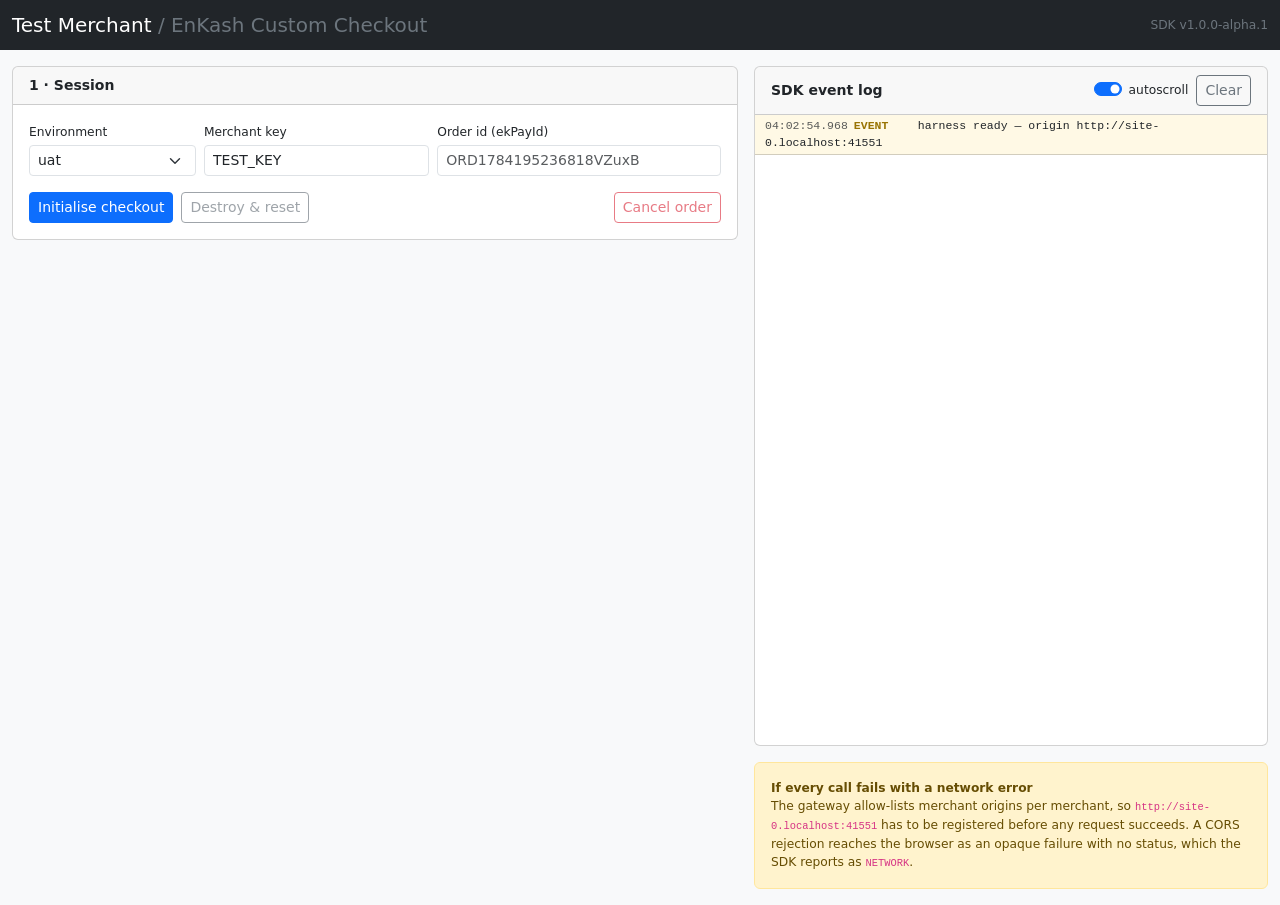
==== custom-checkout/index.html @ 814a2f12 "custom checkout" ====
<!doctype html>
<html lang="en">
<head>
  <meta charset="utf-8">
  <meta name="viewport" content="width=device-width, initial-scale=1">
  <title>Test Merchant — EnKash Custom Checkout</title>
  <link
    href="https://cdn.jsdelivr.net/npm/bootstrap@5.3.3/dist/css/bootstrap.min.css"
    rel="stylesheet">
  <link rel="stylesheet" href="styles.css">
</head>
<body class="bg-body-tertiary">

<nav class="navbar navbar-dark bg-dark">
  <div class="container-fluid">
    <span class="navbar-brand mb-0 h1">Test Merchant <span class="text-secondary fw-normal">/ EnKash Custom Checkout</span></span>
    <span class="text-secondary small" id="sdkVersion"></span>
  </div>
</nav>

<div class="container-fluid py-3">
  <div class="row g-3">

    <!-- ================= LEFT: the merchant's own checkout UI ============= -->
    <div class="col-lg-7">

      <!-- ---------- Session ---------- -->
      <div class="card mb-3">
        <div class="card-header fw-semibold">1 &middot; Session</div>
        <div class="card-body">
          <div class="row g-2 align-items-end">
            <div class="col-sm-3">
              <label class="form-label small mb-1" for="envSelect">Environment</label>
              <select class="form-select form-select-sm" id="envSelect">
                <option value="uat" selected>uat</option>
                <option value="prod">prod</option>
                <option value="dev">dev</option>
              </select>
            </div>
            <div class="col-sm-4">
              <label class="form-label small mb-1" for="keyInput">Merchant key</label>
              <input type="text" class="form-control form-control-sm" id="keyInput"
                     value="TEST_KEY" placeholder="publicIdentifierKey">
            </div>
            <div class="col-sm-5">
              <label class="form-label small mb-1" for="orderIdInput">Order id (ekPayId)</label>
              <input type="text" class="form-control form-control-sm" id="orderIdInput"
                     placeholder="ORD1784195236818VZuxB" autocomplete="off">
            </div>
          </div>
          <div class="d-flex gap-2 mt-3">
            <button class="btn btn-primary btn-sm" id="initBtn">Initialise checkout</button>
            <button class="btn btn-outline-secondary btn-sm" id="resetBtn" disabled>Destroy &amp; reset</button>
            <button class="btn btn-outline-danger btn-sm ms-auto" id="cancelBtn" disabled>Cancel order</button>
          </div>
          <div id="initError" class="alert alert-danger mt-3 mb-0 py-2 small d-none"></div>
        </div>
      </div>

      <!-- ---------- Order summary ---------- -->
      <div class="card mb-3 d-none" id="summaryCard">
        <div class="card-header fw-semibold">2 &middot; Order (from <code>init()</code>)</div>
        <div class="card-body">
          <div class="d-flex align-items-center gap-3 mb-3">
            <img id="merchantLogo" alt="" class="merchant-logo d-none">
            <div>
              <div class="fw-semibold" id="merchantName">&mdash;</div>
              <div class="text-secondary small">Order <code id="cfgOrderId">&mdash;</code></div>
            </div>
            <div class="ms-auto text-end">
              <div class="text-secondary small">Order amount</div>
              <div class="fs-4 fw-semibold" id="cfgAmount">&mdash;</div>
            </div>
          </div>
          <div id="methodBadges" class="d-flex flex-wrap gap-1"></div>
        </div>
      </div>

      <!-- ---------- Contact ---------- -->
      <div class="card mb-3 d-none" id="contactCard">
        <div class="card-header fw-semibold d-flex align-items-center">
          <span>3 &middot; Contact</span>
          <span class="badge ms-2" id="contactRequiredBadge">&mdash;</span>
          <span class="badge text-bg-success ms-auto d-none" id="contactSavedBadge">saved</span>
        </div>
        <div class="card-body">
          <div class="alert alert-secondary py-2 small d-none" id="contactSkippableNote">
            <code>skipContactInfo</code> is true, so <code>contact.required</code> is
            <code>false</code>. You may skip this card entirely and go straight to payment.
            Saving anyway is allowed.
          </div>

          <div class="row g-2">
            <div class="col-sm-6">
              <label class="form-label small mb-1" for="mobileInput">Mobile</label>
              <input type="tel" class="form-control form-control-sm" id="mobileInput"
                     maxlength="10" inputmode="numeric" placeholder="9876543210" autocomplete="off">
              <div class="form-text" id="mobileHint">10 digits, starting 6&ndash;9.</div>
            </div>
            <div class="col-sm-6">
              <label class="form-label small mb-1" for="emailInput">Email <span class="text-secondary">(optional)</span></label>
              <input type="email" class="form-control form-control-sm" id="emailInput"
                     placeholder="customer@example.com" autocomplete="off">
              <div class="form-text" id="emailHint">&nbsp;</div>
            </div>
          </div>

          <div class="d-flex align-items-center gap-2 mt-2">
            <button class="btn btn-primary btn-sm" id="saveContactBtn" disabled>
              submitContactDetails()
            </button>
            <button class="btn btn-outline-secondary btn-sm d-none" id="editContactBtn">
              Edit
            </button>
          </div>

          <div class="alert alert-success py-2 small mt-3 mb-0 d-none" id="contactResultBox"></div>

          <hr class="my-3">

          <div class="form-check form-switch mb-0">
            <input class="form-check-input" type="checkbox" id="inlineContactSwitch">
            <label class="form-check-label small" for="inlineContactSwitch">
              Skip the explicit call &mdash; attach <code>contact</code> to
              <code>createPayment()</code> instead
            </label>
          </div>
          <div class="form-text">
            Both routes are supported. Use this to test the single-screen
            integration where the SDK saves contact just before charging.
          </div>
        </div>
      </div>

      <!-- ---------- Payment methods ---------- -->
      <div class="card mb-3 d-none" id="methodsCard">
        <div class="card-header fw-semibold">4 &middot; Payment method</div>
        <div class="card-body p-0">
          <div class="accordion accordion-flush" id="methodAccordion">

            <!-- ======== UPI ======== -->
            <div class="accordion-item d-none" id="upiItem">
              <h2 class="accordion-header">
                <button class="accordion-button collapsed" type="button"
                        data-bs-toggle="collapse" data-bs-target="#upiBody"
                        data-method="UPI">UPI</button>
              </h2>
              <div id="upiBody" class="accordion-collapse collapse" data-bs-parent="#methodAccordion">
                <div class="accordion-body">

                  <ul class="nav nav-pills nav-sm mb-3" id="upiTabs">
                    <li class="nav-item"><button class="nav-link active" data-upi-tab="qr">QR</button></li>
                    <li class="nav-item"><button class="nav-link" data-upi-tab="intent">Intent apps</button></li>
                  </ul>

                  <!-- QR -->
                  <div id="upiQrPane">
                    <button class="btn btn-outline-primary btn-sm" id="loadQrBtn">getUpiQr()</button>
                    <div class="mt-3 d-none" id="qrWrap">
                      <div class="d-flex gap-3 align-items-start">
                        <img id="qrImage" alt="UPI QR" class="qr-image">
                        <div class="small">
                          <div>Expires in <span class="fw-semibold" id="qrCountdown">&mdash;</span></div>
                          <div class="text-secondary mt-1">ref <code id="qrRef">&mdash;</code></div>
                          <details class="mt-2">
                            <summary class="text-secondary">qrString</summary>
                            <code class="d-block text-break mt-1" id="qrString"></code>
                          </details>
                        </div>
                      </div>
                      <button class="btn btn-success btn-sm mt-3" id="payUpiQrBtn">
                        Pay &mdash; createPayment(flow:'qr')
                      </button>
                      <div class="form-text">Intentional no-op: polling already started at <code>getUpiQr()</code>.</div>
                    </div>
                  </div>

                  <!-- Intent -->
                  <div id="upiIntentPane" class="d-none">
                    <button class="btn btn-outline-primary btn-sm" id="loadIntentBtn">getUpiIntentLinks()</button>
                    <div class="form-text">Pure fetch. No transaction, no polling.</div>
                    <div class="mt-3 d-none" id="intentWrap">
                      <div class="text-secondary small mb-2">
                        Tap an app &rarr; <code>createPayment(flow:'intent', app)</code> &rarr; open the returned link.
                      </div>
                      <div class="d-flex flex-wrap gap-2" id="intentApps"></div>
                      <div class="alert alert-info py-2 small mt-3 mb-0 d-none" id="intentLinkBox">
                        <div class="fw-semibold mb-1">Launch link returned</div>
                        <a href="#" target="_blank" rel="noopener" id="intentLink" class="text-break"></a>
                        <div class="text-secondary mt-1">
                          Click it manually. Auto-opening is blocked here because the popup
                          allowance is consumed by the await inside createPayment.
                        </div>
                      </div>
                    </div>
                  </div>

                </div>
              </div>
            </div>

            <!-- ======== CARD ======== -->
            <div class="accordion-item d-none" id="cardItem">
              <h2 class="accordion-header">
                <button class="accordion-button collapsed" type="button"
                        data-bs-toggle="collapse" data-bs-target="#cardBody"
                        data-method="CARD">Card</button>
              </h2>
              <div id="cardBody" class="accordion-collapse collapse" data-bs-parent="#methodAccordion">
                <div class="accordion-body">
                  <div class="row g-2">
                    <div class="col-12">
                      <label class="form-label small mb-1" for="cardNumber">Card number</label>
                      <div class="input-group input-group-sm">
                        <input type="text" class="form-control" id="cardNumber"
                               inputmode="numeric" maxlength="19" autocomplete="off"
                               placeholder="4111 1111 1111 1111">
                        <span class="input-group-text p-1">
                          <img id="cardNetworkLogo" alt="" class="card-net-logo d-none">
                          <span class="small text-secondary px-1" id="cardNetworkText">&mdash;</span>
                        </span>
                      </div>
                      <div class="form-text" id="cardNumberHint">
                        Local network detection at 6 digits. <code>checkBin()</code> fires at 10.
                      </div>
                    </div>
                    <div class="col-sm-4">
                      <label class="form-label small mb-1" for="cardExpiry">Expiry</label>
                      <input type="text" class="form-control form-control-sm" id="cardExpiry"
                             maxlength="5" placeholder="MM/YY" autocomplete="off">
                    </div>
                    <div class="col-sm-4">
                      <label class="form-label small mb-1" for="cardCvv">CVV</label>
                      <input type="password" class="form-control form-control-sm" id="cardCvv"
                             inputmode="numeric" maxlength="4" placeholder="123" autocomplete="off">
                    </div>
                    <div class="col-sm-4">
                      <label class="form-label small mb-1" for="cardName">Name on card</label>
                      <input type="text" class="form-control form-control-sm" id="cardName"
                             placeholder="A B" autocomplete="off">
                    </div>
                  </div>

                  <div class="alert py-2 small mt-3 mb-0 d-none" id="binBox"></div>

                  <button class="btn btn-success btn-sm mt-3" id="payCardBtn">
                    Pay by card
                  </button>
                  <div class="form-text">
                    Requires a resolved <code>checkBin()</code>: the gateway needs
                    <code>paymentMode</code>, which only the BIN lookup provides.
                  </div>
                </div>
              </div>
            </div>

            <!-- ======== NETBANKING ======== -->
            <div class="accordion-item d-none" id="nbItem">
              <h2 class="accordion-header">
                <button class="accordion-button collapsed" type="button"
                        data-bs-toggle="collapse" data-bs-target="#nbBody"
                        data-method="NETBANKING">Netbanking</button>
              </h2>
              <div id="nbBody" class="accordion-collapse collapse" data-bs-parent="#methodAccordion">
                <div class="accordion-body">
                  <div id="nbTopWrap" class="mb-3 d-none">
                    <div class="text-secondary small mb-2">Popular</div>
                    <div class="d-flex flex-wrap gap-2" id="nbTopBanks"></div>
                  </div>
                  <label class="form-label small mb-1" for="nbSelect">All banks</label>
                  <select class="form-select form-select-sm" id="nbSelect">
                    <option value="">Select a bank&hellip;</option>
                  </select>
                  <button class="btn btn-success btn-sm mt-3" id="payNbBtn" disabled>
                    Pay by netbanking
                  </button>
                  <div class="form-text">Opens a bank tab, then polls. Keep this tab open.</div>
                </div>
              </div>
            </div>

            <!-- ======== WALLET ======== -->
            <div class="accordion-item d-none" id="walletItem">
              <h2 class="accordion-header">
                <button class="accordion-button collapsed" type="button"
                        data-bs-toggle="collapse" data-bs-target="#walletBody"
                        data-method="WALLET">Wallet</button>
              </h2>
              <div id="walletBody" class="accordion-collapse collapse" data-bs-parent="#methodAccordion">
                <div class="accordion-body">
                  <div class="d-flex flex-wrap gap-2" id="walletList"></div>
                  <button class="btn btn-success btn-sm mt-3" id="payWalletBtn" disabled>
                    Pay by wallet
                  </button>
                </div>
              </div>
            </div>

          </div>
        </div>
      </div>

      <!-- ---------- Amount breakdown ---------- -->
      <div class="card mb-3 d-none" id="amountCard">
        <div class="card-header fw-semibold">
          5 &middot; Amount <span class="text-secondary fw-normal small">getAmountForMethod()</span>
        </div>
        <div class="card-body py-2">
          <table class="table table-sm mb-0" id="amountTable"><tbody></tbody></table>
        </div>
      </div>

      <!-- ---------- Live status ---------- -->
      <div class="alert d-none" id="statusBox"></div>

      <!-- ---------- Result ---------- -->
      <div class="card mb-3 d-none" id="resultCard">
        <div class="card-header fw-semibold">
          6 &middot; handler() payload
        </div>
        <div class="card-body">
          <div class="d-flex align-items-center gap-2 mb-3">
            <span class="badge fs-6" id="resultStatus">&mdash;</span>
            <div class="small">
              <div><code>order_id</code> <span id="resOrderId">&mdash;</span></div>
              <div><code>payment_id</code> <span id="resPaymentId">&mdash;</span></div>
              <div><code>signature</code> <span id="resSignature">&mdash;</span></div>
            </div>
          </div>
          <pre class="bg-body-secondary p-2 rounded small mb-0" id="resultJson"></pre>
        </div>
      </div>

    </div>

    <!-- ================= RIGHT: debug log ================= -->
    <div class="col-lg-5">
      <div class="card sticky-log">
        <div class="card-header d-flex align-items-center">
          <span class="fw-semibold">SDK event log</span>
          <div class="form-check form-switch ms-auto me-2 mb-0">
            <input class="form-check-input" type="checkbox" id="autoscroll" checked>
            <label class="form-check-label small" for="autoscroll">autoscroll</label>
          </div>
          <button class="btn btn-outline-secondary btn-sm" id="clearLogBtn">Clear</button>
        </div>
        <div class="card-body p-0">
          <div id="log" class="log"></div>
        </div>
      </div>

      <div class="alert alert-warning small mt-3 mb-0">
        <div class="fw-semibold">If every call fails with a network error</div>
        The gateway allow-lists merchant origins per merchant, so
        <code id="originNote"></code> has to be registered before any request
        succeeds. A CORS rejection reaches the browser as an opaque failure with
        no status, which the SDK reports as <code>NETWORK</code>.
      </div>
    </div>

  </div>
</div>

<script src="https://cdn.jsdelivr.net/npm/bootstrap@5.3.3/dist/js/bootstrap.bundle.min.js"></script>
<script src="enkash-custom-checkout.js"></script>
<script src="app.js"></script>
</body>
</html>
---- custom-checkout/styles.css ----
/* Test merchant harness. Deliberately minimal: Bootstrap does the work. */

body {
  font-size: 14px;
}

code {
  font-size: 0.85em;
}

.merchant-logo {
  max-height: 40px;
  max-width: 120px;
  object-fit: contain;
}

.qr-image {
  width: 180px;
  height: 180px;
  border: 1px solid var(--bs-border-color);
  border-radius: 8px;
  background: #fff;
}

.card-net-logo {
  height: 18px;
  width: auto;
}

.nav-sm .nav-link {
  padding: 0.2rem 0.7rem;
  font-size: 0.85rem;
}

/* ---- bank / wallet / app tiles ---- */

.tile {
  display: flex;
  align-items: center;
  gap: 0.5rem;
  padding: 0.4rem 0.7rem;
  border: 1px solid var(--bs-border-color);
  border-radius: 8px;
  background: var(--bs-body-bg);
  cursor: pointer;
  font-size: 0.85rem;
  line-height: 1.2;
}

.tile:hover {
  border-color: var(--bs-primary);
}

.tile.active {
  border-color: var(--bs-primary);
  box-shadow: 0 0 0 2px rgba(13, 110, 253, 0.2);
}

.tile img {
  height: 20px;
  width: 20px;
  object-fit: contain;
}

/* ---- debug log ---- */

.sticky-log {
  position: sticky;
  top: 1rem;
}

.log {
  height: 70vh;
  overflow-y: auto;
  font-family: ui-monospace, SFMono-Regular, Menlo, monospace;
  font-size: 11.5px;
  line-height: 1.45;
}

.log-row {
  padding: 3px 10px;
  border-bottom: 1px solid var(--bs-border-color-translucent);
  white-space: pre-wrap;
  word-break: break-word;
}

.log-row .ts {
  color: var(--bs-secondary-color);
  margin-right: 6px;
}

.log-row .tag {
  display: inline-block;
  min-width: 58px;
  font-weight: 600;
  margin-right: 6px;
}

.log-call    { background: rgba(13, 110, 253, 0.06); }
.log-call    .tag { color: #0d6efd; }
.log-ok      .tag { color: #198754; }
.log-err     { background: rgba(220, 53, 69, 0.08); }
.log-err     .tag { color: #dc3545; }
.log-event   { background: rgba(255, 193, 7, 0.10); }
.log-event   .tag { color: #997404; }
.log-result  { background: rgba(25, 135, 84, 0.12); }
.log-result  .tag { color: #146c43; }

.log-row pre {
  margin: 2px 0 0 64px;
  font-size: 11px;
  color: var(--bs-secondary-color);
}
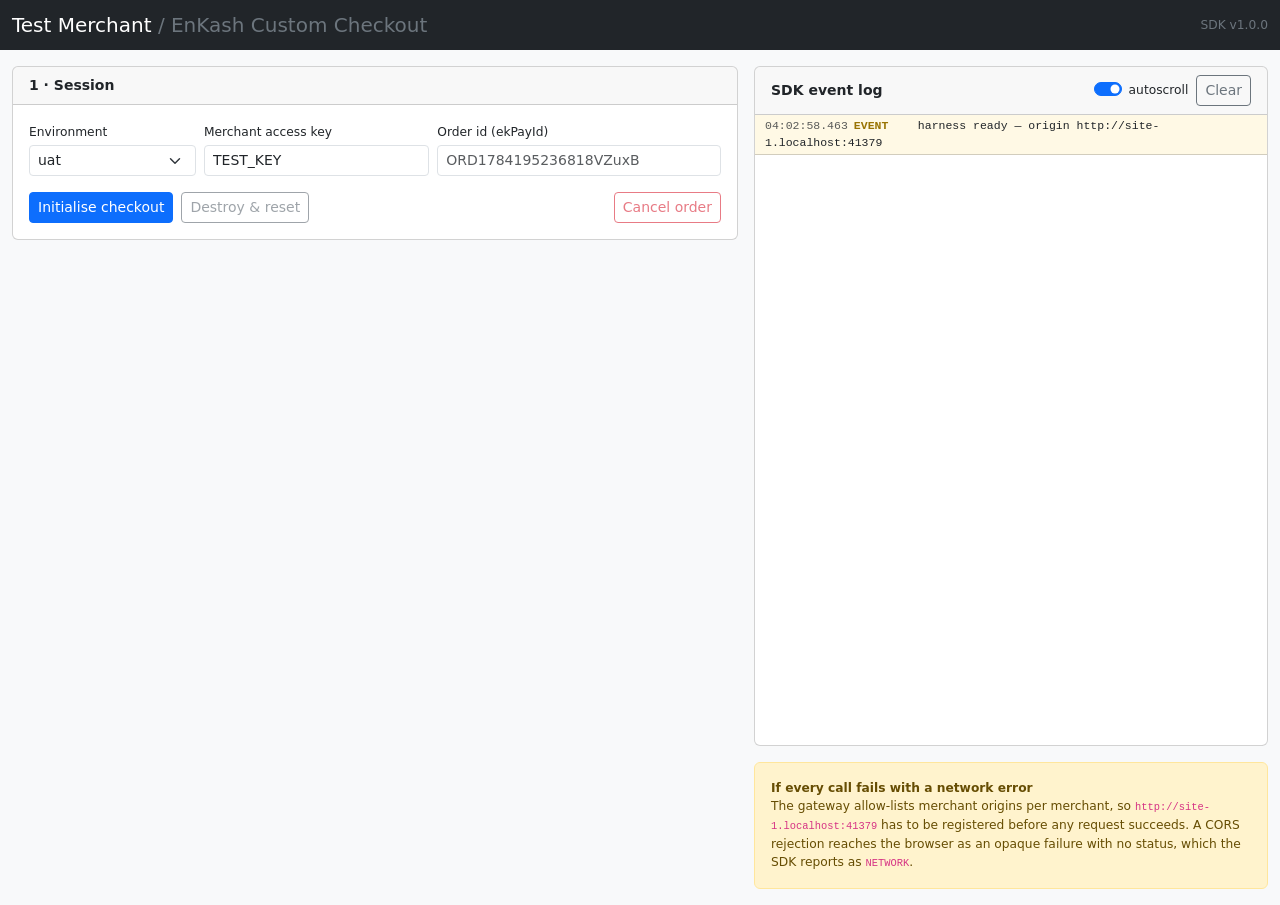
==== commit 896c2b57: "checkout docs + cors issue + merchantaccessid" ====
--- a/custom-checkout/index.html
+++ b/custom-checkout/index.html
@@ -34,13 +34,13 @@
               <select class="form-select form-select-sm" id="envSelect">
                 <option value="uat" selected>uat</option>
                 <option value="prod">prod</option>
-                <option value="dev">dev</option>
+                <option value="local">local</option>
               </select>
             </div>
             <div class="col-sm-4">
-              <label class="form-label small mb-1" for="keyInput">Merchant key</label>
+              <label class="form-label small mb-1" for="keyInput">Merchant access key</label>
               <input type="text" class="form-control form-control-sm" id="keyInput"
-                     value="TEST_KEY" placeholder="publicIdentifierKey">
+                     value="TEST_KEY" placeholder="merchantAccessKey">
             </div>
             <div class="col-sm-5">
               <label class="form-label small mb-1" for="orderIdInput">Order id (ekPayId)</label>
